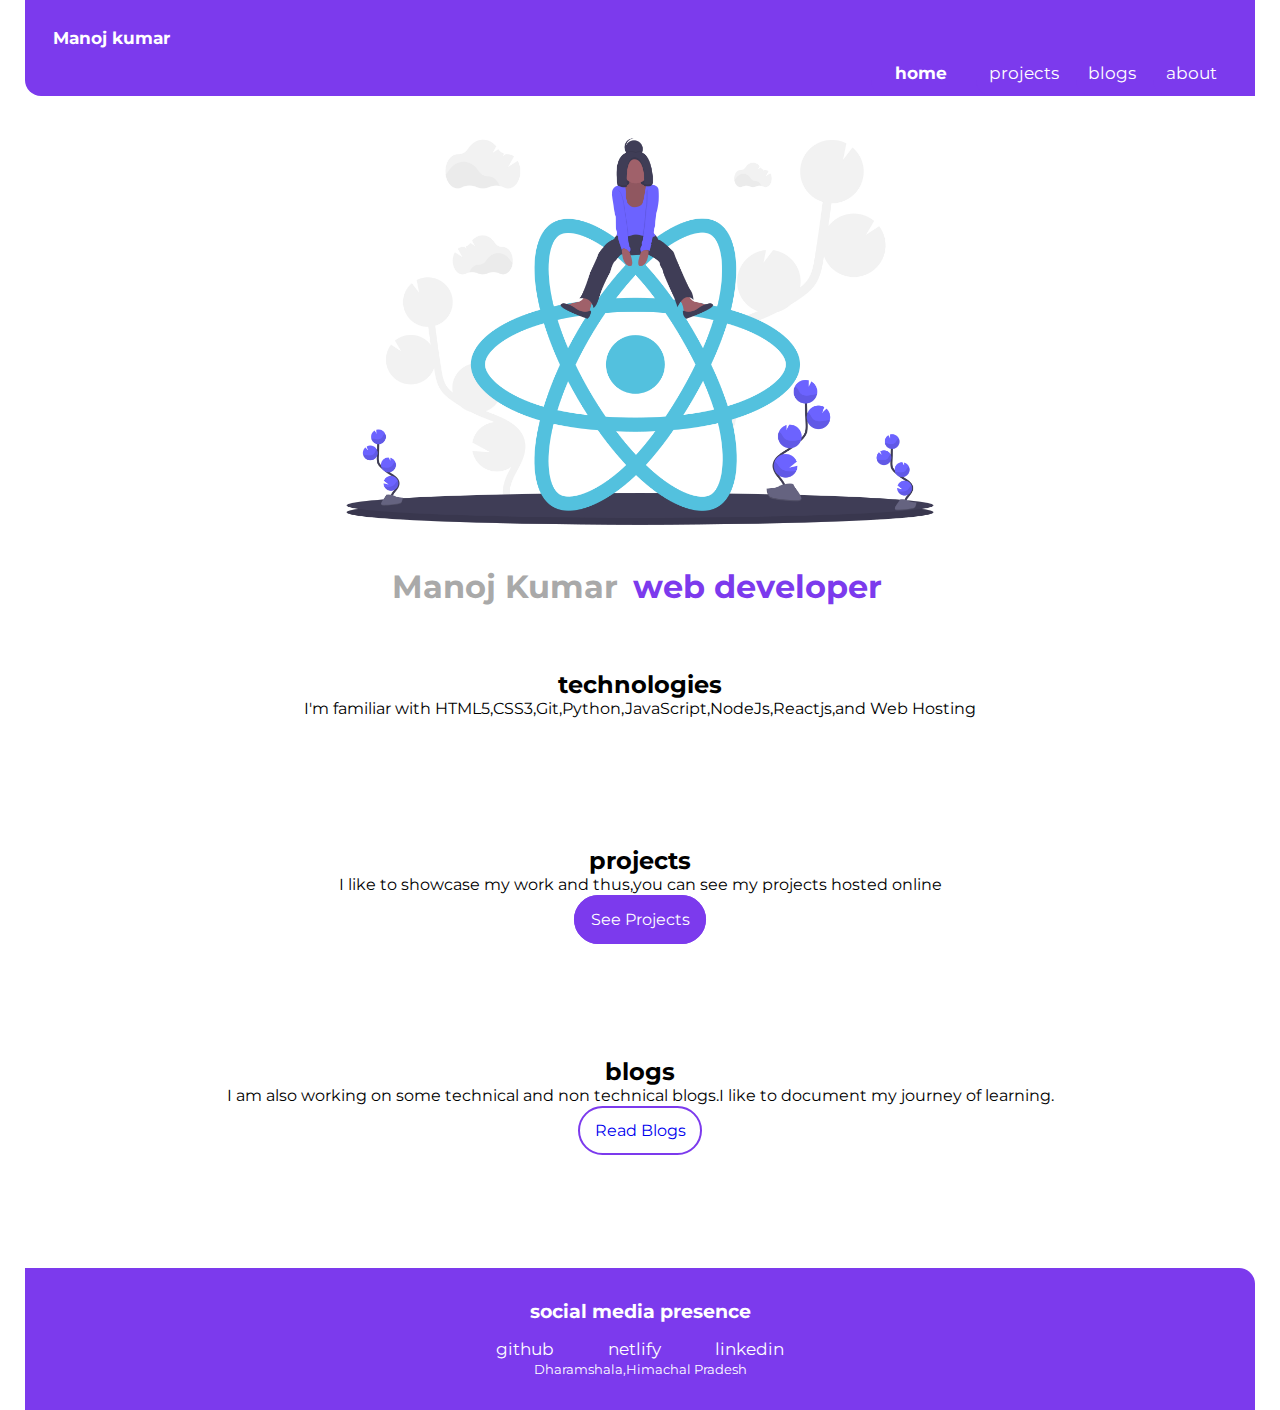
==== index.html @ 336d2aec "initial commit" ====
<!DOCTYPE html>
<html lang="en">

<head>
    <meta charset="UTF-8">
    <meta http-equiv="X-UA-Compatible" content="IE=edge">
    <meta name="viewport" content="width=device-width, initial-scale=1.0">
    <title>home | manoj mumar</title>
    <link rel="preconnect" href="https://fonts.googleapis.com">
    <link rel="preconnect" href="https://fonts.gstatic.com" crossorigin>
    <link href="https://fonts.googleapis.com/css2?family=Montserrat:ital,wght@0,500;0,700;1,400&display=swap"
        rel="stylesheet">
    <link rel="stylesheet" href="style.css">
</head>

<body>
    <header class="head">
        <div class="a-balika">Manoj kumar</div>
        <div style="text-align: right;">
            <a class="head head-link " href="index.html"> <strong> home</strong></a>
            <a class="head head-link" href="project.html">projects</a>
            <a class="head head-link " href="blogs.html">blogs</a>
            <a class="head head-link " href="about.html">about</a>
        </div>
    </header>

    <img class="image" src="./undraw_react_y7wq (1).png" alt="an error" />
    <h1 class="adarsh-head">Manoj Kumar <span style="color: #7c3aed;">web developer</span> </h1>
    <div class="background-color home-para">
        <h2>technologies</h2>
        <p>
            I'm familiar with HTML5,CSS3,Git,Python,JavaScript,NodeJs,Reactjs,and Web Hosting
        </p>
    </div>
    <div class="home-para">
        <h2>projects</h2>
        <p>I like to showcase my work and thus,you can see my projects hosted online
        </p>
    </div>
    <div class="readMore">
        <a class="render-link render-first" href="project.html">See Projects</a>
    </div>
    <div class="home-para">
        <h2>blogs</h2>
        <p>I am also working on some technical and non technical blogs.I like to
            document my journey of learning.
        </p>
    </div>
    <div class="readMore">
        <a class="render-link" href="blogs.html">Read Blogs</a>
    </div>
    <footer class="footer">
        <div>
            <h3>social media presence</h3>
        </div>
        <div class="carry-links">
            <a class="soc-link" href="https://github.com/manojkumar8400" target="_blank">github</a>
            <a class="soc-link sep-two" href="https://app.netlify.com/teams/manojprajapati8400/overview">netlify</a>
            <a class="soc-link" href="https://in.linkedin.com/in/manoj-kumar-340471219">linkedin</a>
        </div>
        <small>Dharamshala,Himachal Pradesh</small>
    </footer>

</body>

</html>
---- style.css ----
*{
    font-family: "Montserrat", sans-serif;
    padding: 0 1%;
    margin: 0;
    box-sizing: border-box; 
}

    /* For Home Css */
    
.head{
    background-color: #7c3aed;
    padding: .8rem;
    border-bottom-left-radius: 1rem;
    color: white;
    }
.a-balika{
    padding: 15px;
    font-size: 17px;
    font-weight: bold;
}
.head-link{
    box-sizing: border-box;
    text-align:right;
    font-size: 17px;
    text-decoration: none;
}
.image{
    display: block;
    margin-left: auto;
    margin-right: auto;
    width: 60%;
    height: auto;
}
.adarsh-head{
    display: block;
    color:darkgray;
    margin-left: auto;
    margin-right: auto;
    width: 50%;
    text-align: center;
    padding-bottom: 4rem;
}
.background-color{
    margin-bottom: 8rem;
}
.home-para{
    padding: 0px 5rem;
    text-align: center;
}
.readMore{
    margin: 1rem 0;
    text-align: center;
    margin-bottom: 8rem;
}
.render-link{
    padding: 0.8rem .9rem;
    border: 2px solid  #7c3aed;
    border-radius: 4rem;
    font-size: 1rem;
    text-decoration: none;
}
.render-first{
    color:#fff ;
    border: 2px solid #7c3aed;
    background-color:#7c3aed ;
}
.footer{
    background-color: #7c3aed;
    padding: 2rem;
    color: white;
    border-top-right-radius:1rem ;
    text-align: center;
}
.sep-two{
    margin: 0 2.5rem;
}
.carry-links{
    text-align: center;
    margin-top: 1rem;
}
.soc-link{
    color: white;
    text-decoration: none;
    padding: 5px;;
    font-size :17px;
    text-align: center;
}

/*       For project Css         */

.my-heading{
    font-size: 2rem;
    text-align: center;
    margin: 7rem;
    color: #6b7280;
}
.prof-los{
    font-size: 1.7rem;
    text-align: center;
    padding: 5px;
}
.small{
    display: block;
    text-align: center;
}
.pro-parag{
    display: block;
    text-align: center;
    padding: 1rem;
}
.proje-link{
    margin: .3rem 0;
    text-align: center;
    padding: 0rem 4rem;
    margin-bottom: 2.5rem;
}
.div-margin{
    margin: 8rem 0;
}

/* For  Blogs css*/

.font-blog{
    text-align: center;
}

#about{
    text-align: left;
    margin:7rem 0;
}
.h3{
    margin: 2rem ;
    padding: 0 5rem;
}
#add-image{
    background-image: url(sunset.jpg);
    background-size: contain;
}
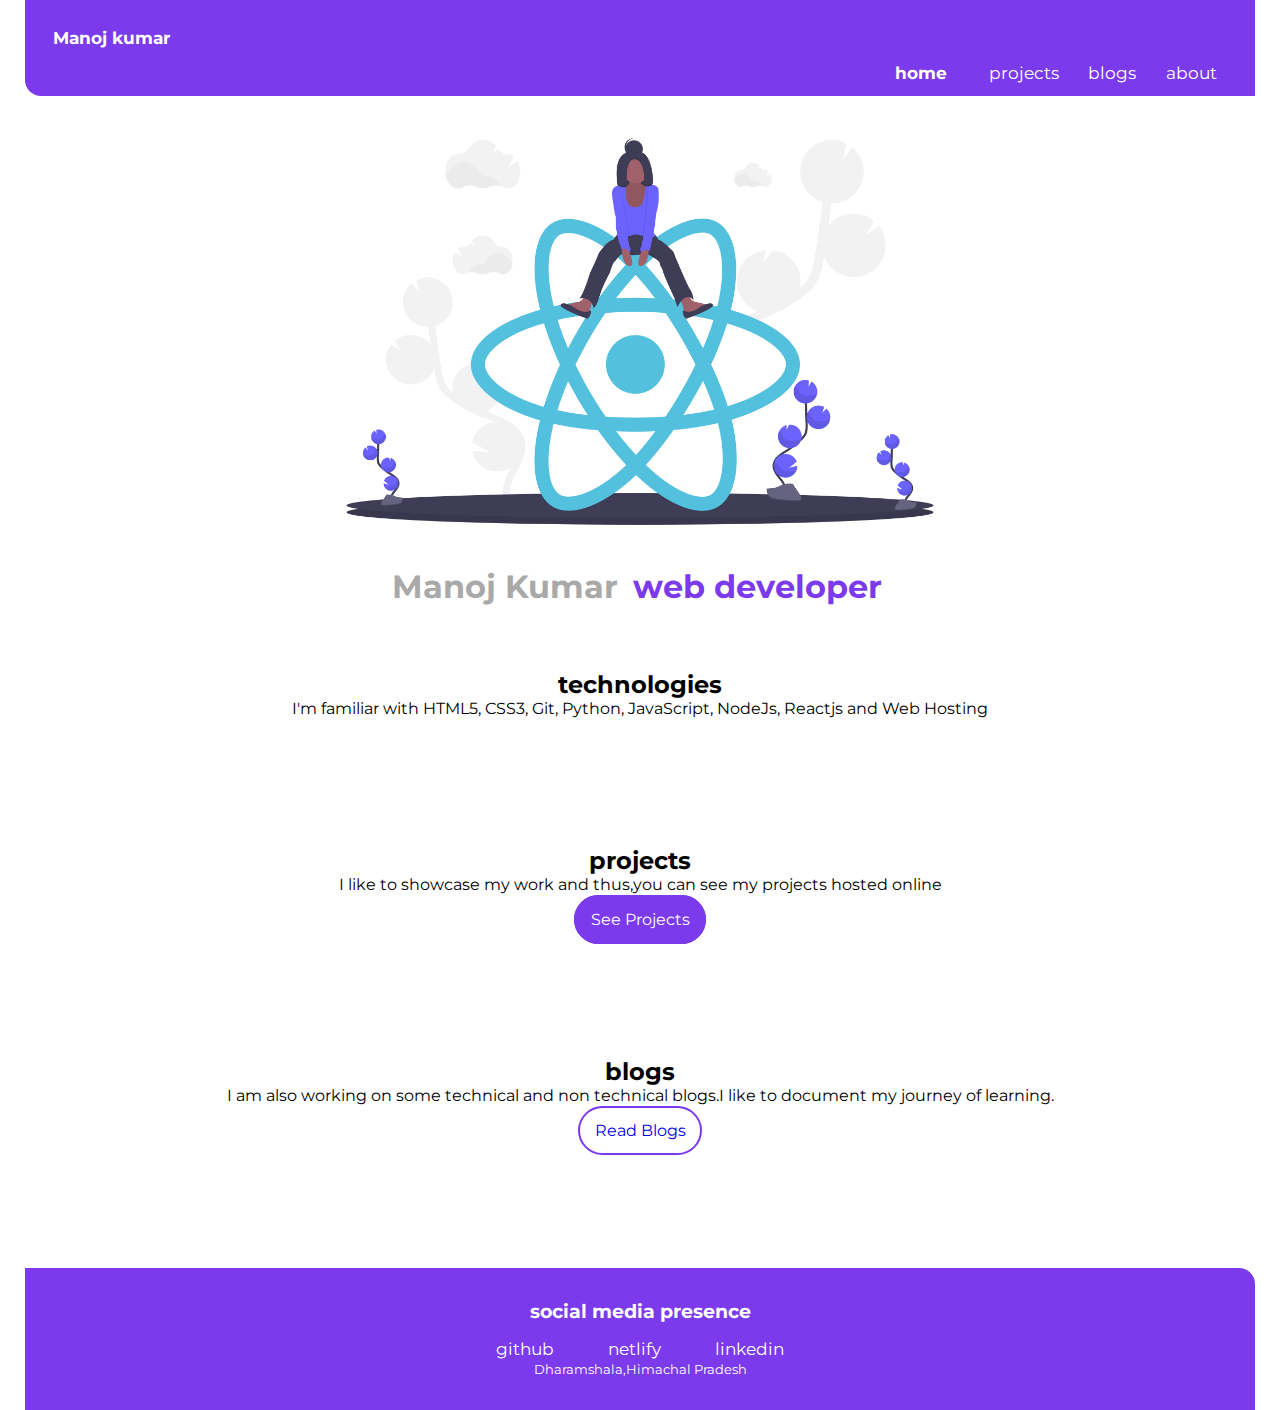
==== commit c7ab5429: "paragraph space commit" ====
--- a/index.html
+++ b/index.html
@@ -29,7 +29,7 @@
     <div class="background-color home-para">
         <h2>technologies</h2>
         <p>
-            I'm familiar with HTML5,CSS3,Git,Python,JavaScript,NodeJs,Reactjs,and Web Hosting
+            I'm familiar with HTML5, CSS3, Git, Python, JavaScript, NodeJs, Reactjs and Web Hosting
         </p>
     </div>
     <div class="home-para">
@@ -63,4 +63,4 @@
 
 </body>
 
-</html>+</html>
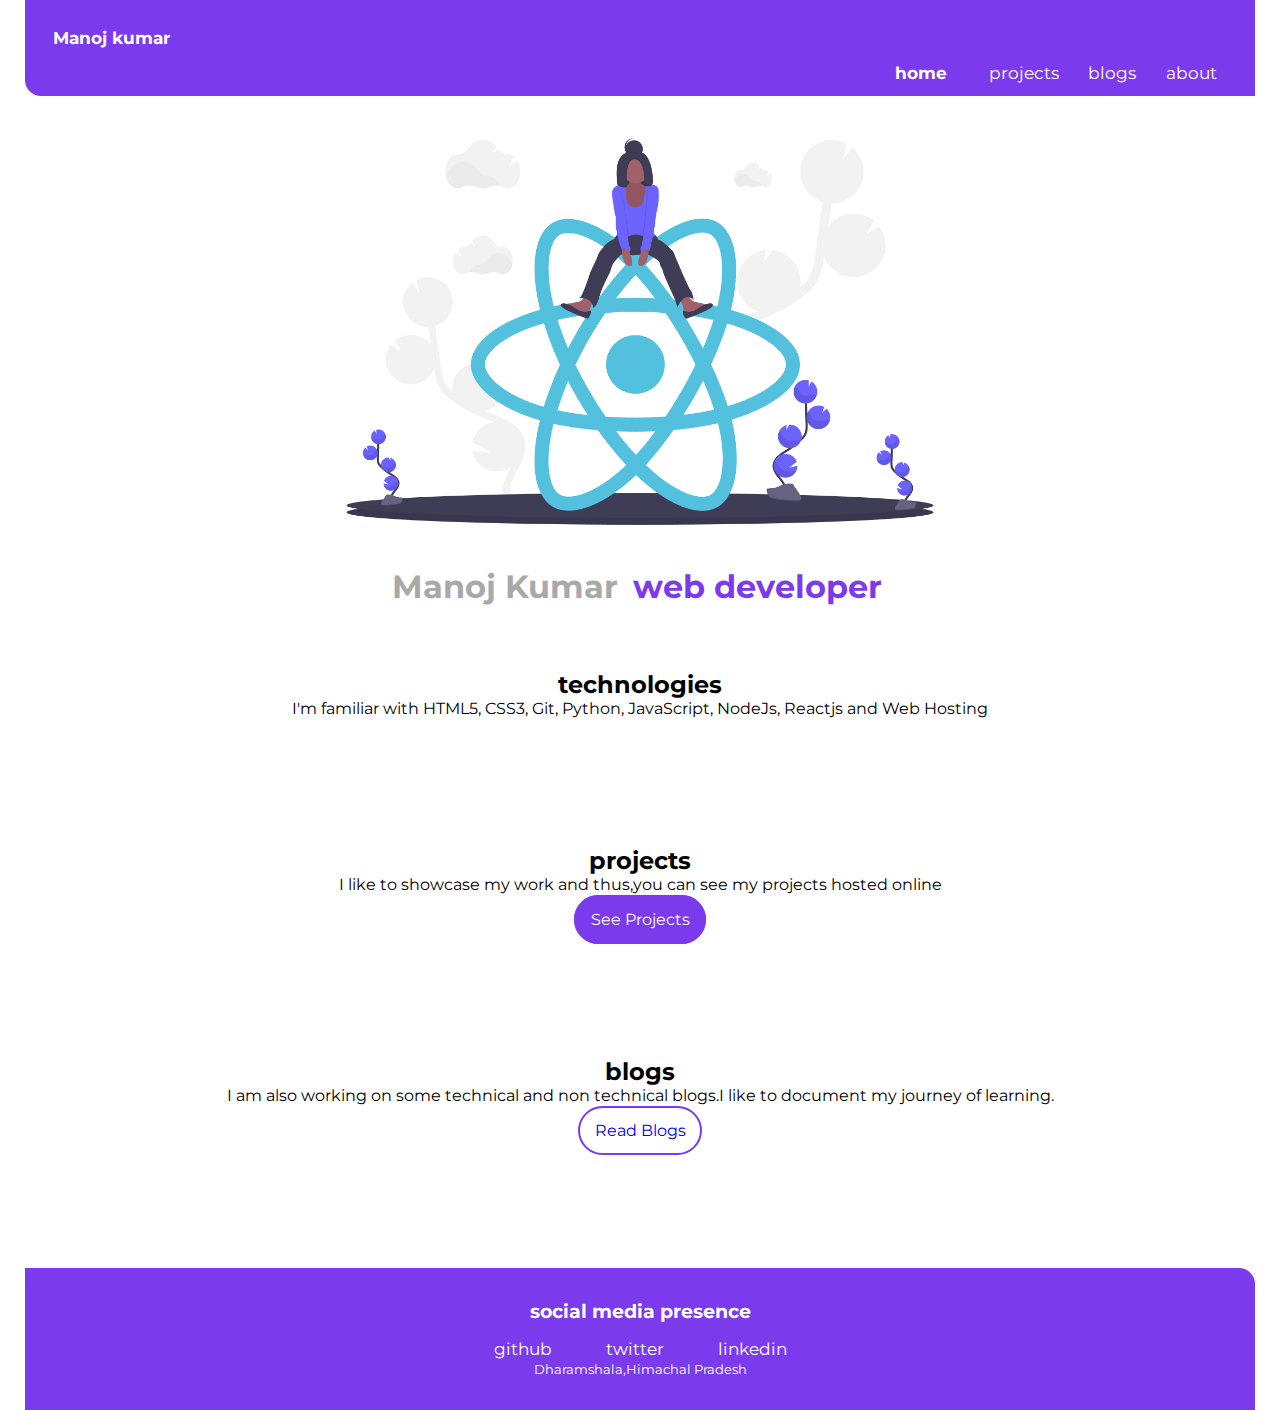
==== commit e2630a93: "add twitter account link" ====
--- a/index.html
+++ b/index.html
@@ -55,7 +55,7 @@
         </div>
         <div class="carry-links">
             <a class="soc-link" href="https://github.com/manojkumar8400" target="_blank">github</a>
-            <a class="soc-link sep-two" href="https://app.netlify.com/teams/manojprajapati8400/overview">netlify</a>
+            <a class="soc-link sep-two" href="https://twitter.com/manoj21_kumar">twitter</a>
             <a class="soc-link" href="https://in.linkedin.com/in/manoj-kumar-340471219">linkedin</a>
         </div>
         <small>Dharamshala,Himachal Pradesh</small>
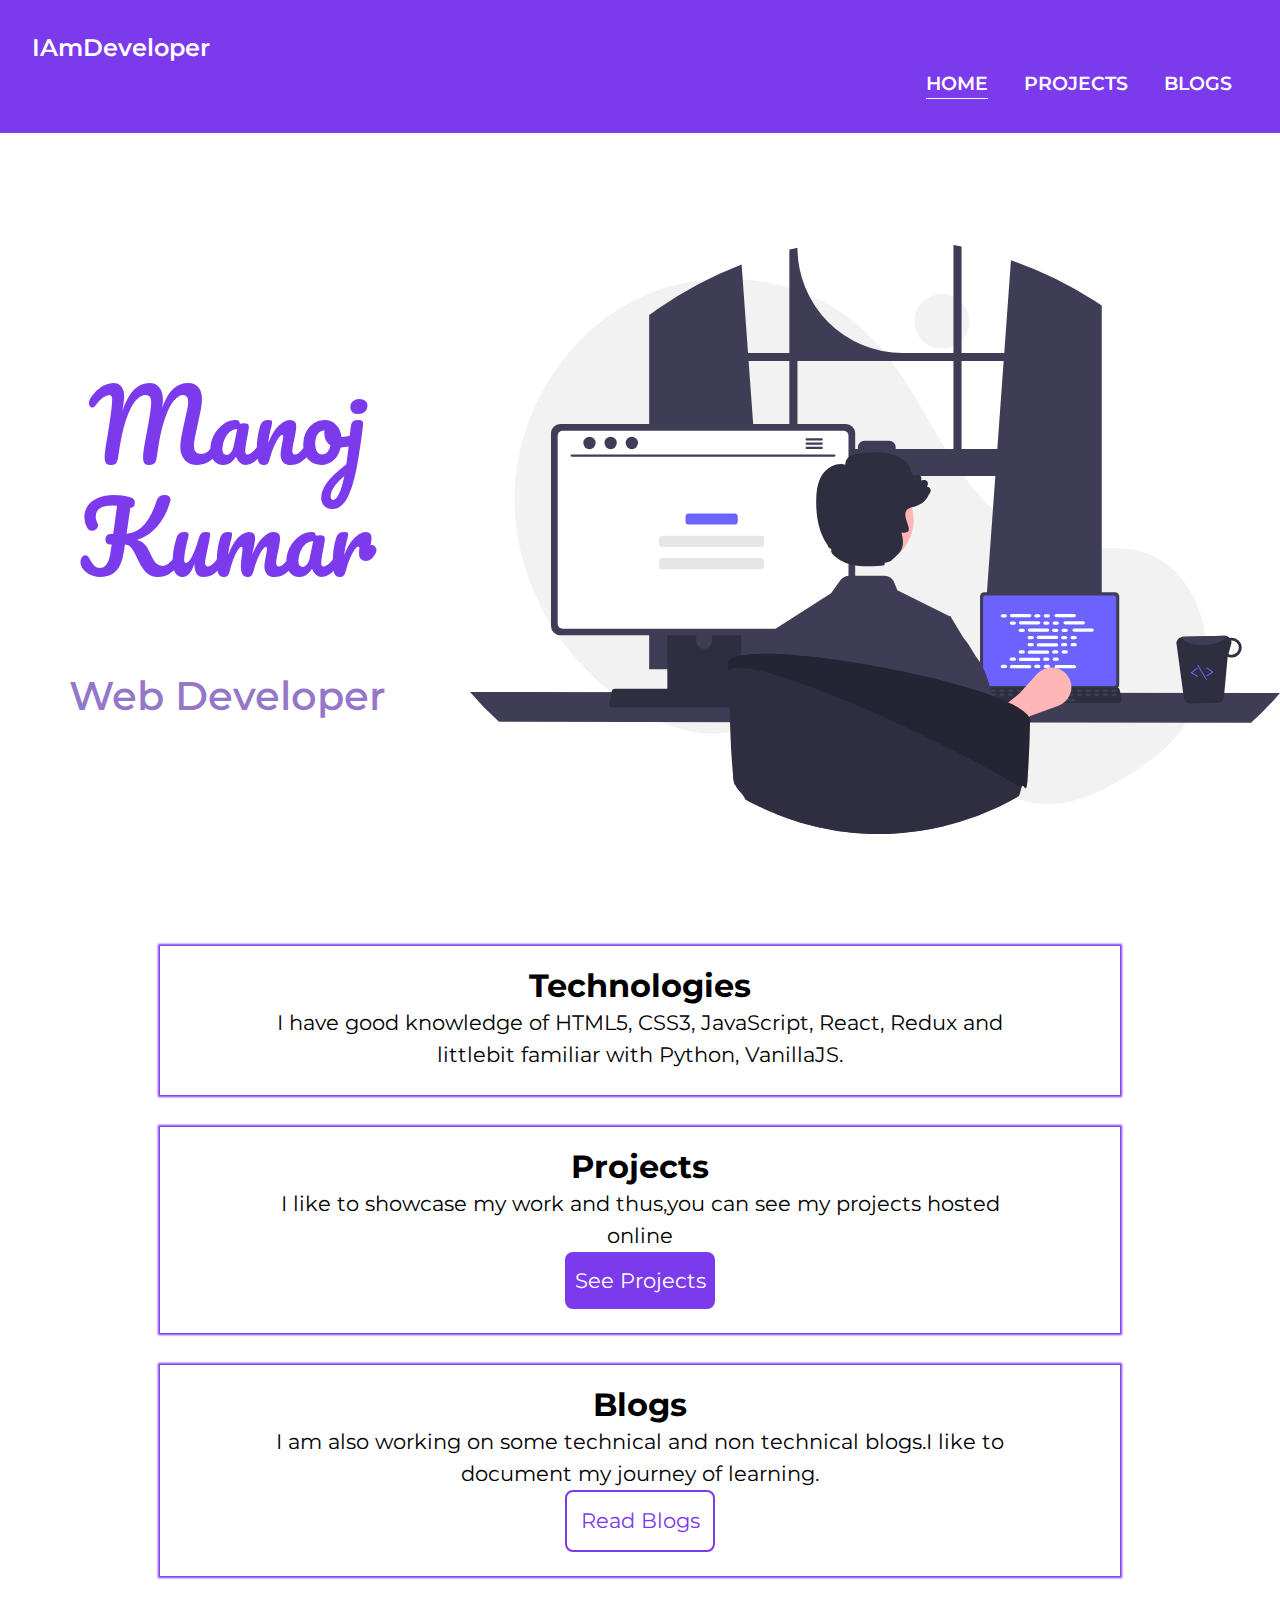
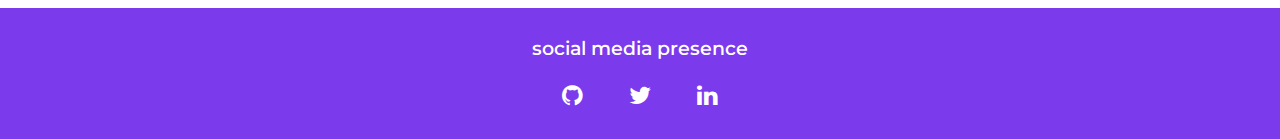
==== commit 6e6b9dee: "fix some bugs and add some projects." ====
--- a/index.html
+++ b/index.html
@@ -5,9 +5,10 @@
     <meta charset="UTF-8">
     <meta http-equiv="X-UA-Compatible" content="IE=edge">
     <meta name="viewport" content="width=device-width, initial-scale=1.0">
-    <title>home | manoj mumar</title>
+    <title>Home | manoj mumar</title>
     <link rel="preconnect" href="https://fonts.googleapis.com">
     <link rel="preconnect" href="https://fonts.gstatic.com" crossorigin>
+    <link rel="stylesheet" href="https://cdnjs.cloudflare.com/ajax/libs/font-awesome/4.7.0/css/font-awesome.min.css">
     <link href="https://fonts.googleapis.com/css2?family=Montserrat:ital,wght@0,500;0,700;1,400&display=swap"
         rel="stylesheet">
     <link rel="stylesheet" href="style.css">
@@ -15,52 +16,49 @@
 
 <body>
     <header class="head">
-        <div class="a-balika">Manoj kumar</div>
-        <div style="text-align: right;">
-            <a class="head head-link " href="index.html"> <strong> home</strong></a>
-            <a class="head head-link" href="project.html">projects</a>
-            <a class="head head-link " href="blogs.html">blogs</a>
-            <a class="head head-link " href="about.html">about</a>
+        <a href="./index.html" class="logo">IAmDeveloper</a>
+        <div class="page-link">
+            <a class="page-link-style" href="index.html">HOME</a>
+            <a href="project.html">PROJECTS</a>
+            <a href="blogs.html">BLOGS</a>
         </div>
     </header>
 
-    <img class="image" src="./undraw_react_y7wq (1).png" alt="an error" />
-    <h1 class="adarsh-head">Manoj Kumar <span style="color: #7c3aed;">web developer</span> </h1>
-    <div class="background-color home-para">
-        <h2>technologies</h2>
+    <div class="home-page-img">
+        <section>
+            <p class="owner-name">Manoj Kumar </p>
+            <p class="career-name"> Web Developer </p>
+        </section>
+        <img class="image" src="./home-img.svg" alt="home img" />
+    </div>
+    <section class="home-technology-section">
+        <h1>Technologies</h1>
         <p>
-            I'm familiar with HTML5, CSS3, Git, Python, JavaScript, NodeJs, Reactjs and Web Hosting
+            I have good knowledge of HTML5, CSS3, JavaScript, React, Redux and littlebit familiar with Python,
+            VanillaJS.
         </p>
-    </div>
-    <div class="home-para">
-        <h2>projects</h2>
-        <p>I like to showcase my work and thus,you can see my projects hosted online
-        </p>
-    </div>
-    <div class="readMore">
-        <a class="render-link render-first" href="project.html">See Projects</a>
-    </div>
-    <div class="home-para">
-        <h2>blogs</h2>
+    </section>
+    <section class="home-project-section">
+        <h1>Projects</h1>
+        <p>I like to showcase my work and thus,you can see my projects hosted online</p>
+        <a class="primary-btn" href="project.html" data-text="See Projects">See Projects</a>
+    </section>
+    <section class="home-blog-section">
+        <h1>Blogs</h1>
         <p>I am also working on some technical and non technical blogs.I like to
-            document my journey of learning.
-        </p>
-    </div>
-    <div class="readMore">
-        <a class="render-link" href="blogs.html">Read Blogs</a>
-    </div>
+            document my journey of learning.</p>
+        <a class="secondary-btn" href="blogs.html" data-text="Read Blogs">Read Blogs</a>
+    </section>
     <footer class="footer">
-        <div>
-            <h3>social media presence</h3>
+        <p>social media presence</p>
+        <div class="social-media-links">
+            <a href="https://github.com/manojkumar8400" target="_blank"><i class="fa fa-github"></i></a>
+            <a href="https://twitter.com/manoj21_kumar" target="_blank"><i class="fa fa-twitter"></i></a>
+            <a href="https://in.linkedin.com/in/manoj-kumar-340471219" target="_blank"><i
+                    class="fa fa-linkedin"></i></a>
         </div>
-        <div class="carry-links">
-            <a class="soc-link" href="https://github.com/manojkumar8400" target="_blank">github</a>
-            <a class="soc-link sep-two" href="https://twitter.com/manoj21_kumar">twitter</a>
-            <a class="soc-link" href="https://in.linkedin.com/in/manoj-kumar-340471219">linkedin</a>
-        </div>
-        <small>Dharamshala,Himachal Pradesh</small>
     </footer>
 
 </body>
 
-</html>
+</html>--- a/style.css
+++ b/style.css
@@ -1,138 +1,259 @@
-*{
+@import url('https://fonts.googleapis.com/css2?family=Pacifico&display=swap');
+
+* {
     font-family: "Montserrat", sans-serif;
-    padding: 0 1%;
+    padding: 0;
     margin: 0;
-    box-sizing: border-box; 
-}
-
-    /* For Home Css */
-    
-.head{
-    background-color: #7c3aed;
-    padding: .8rem;
-    border-bottom-left-radius: 1rem;
-    color: white;
-    }
-.a-balika{
-    padding: 15px;
-    font-size: 17px;
-    font-weight: bold;
-}
-.head-link{
     box-sizing: border-box;
-    text-align:right;
-    font-size: 17px;
-    text-decoration: none;
-}
-.image{
+    line-height: 2rem;
+}
+
+html {
+    font-size: 16px;
+}
+
+:root {
+    --primary-color: #7c3aed;
+    --secondary-color: rgb(255, 255, 255);
+    --gray: rgb(169, 169, 169);
+    --white: white;
+}
+
+/*                      For Home Css */
+
+.head {
+    background-color: var(--primary-color);
+    padding: 2rem;
+    color: var(--secondary-color);
+}
+
+.logo {
+    text-decoration: none;
+    color: var(--secondary-color);
+    font-size: 1.5rem;
+    font-weight: 600;
+}
+
+.page-link {
+    text-align: right;
+}
+
+.page-link a {
+    font-size: 1.2rem;
+    color: var(--secondary-color);
+    text-decoration: none;
+    margin: 0 1rem;
+    padding-bottom: 3px;
+    font-weight: 600;
+}
+
+.page-link-style {
+    border-bottom: 1px solid;
+    transition: .5s;
+}
+
+.home-page-img {
+    display: grid;
+    grid-template-columns: repeat(2, 1fr);
+    align-items: center;
+    justify-content: center;
+    gap: 1rem;
+    margin: 7rem 0;
+}
+
+.image {
+    width: 90vh;
+}
+
+.owner-name {
+    line-height: 7rem;
+    font-size: 6rem;
+    color: var(--gray);
+    text-align: center;
+    font-family: 'Pacifico', cursive;
+    color: var(--primary-color);
+}
+
+.career-name {
+    text-align: center;
+    font-size: 2.5rem;
+    margin-top: 5.5rem;
+    color: #9577c9;
+    font-weight: 550;
+}
+
+.owner-name span,
+.page-heading span {
+    color: var(--primary-color);
+}
+
+.secondary-btn,
+.primary-btn {
     display: block;
-    margin-left: auto;
-    margin-right: auto;
-    width: 60%;
-    height: auto;
-}
-.adarsh-head{
-    display: block;
-    color:darkgray;
-    margin-left: auto;
-    margin-right: auto;
-    width: 50%;
-    text-align: center;
-    padding-bottom: 4rem;
-}
-.background-color{
-    margin-bottom: 8rem;
-}
-.home-para{
-    padding: 0px 5rem;
-    text-align: center;
-}
-.readMore{
-    margin: 1rem 0;
-    text-align: center;
-    margin-bottom: 8rem;
-}
-.render-link{
-    padding: 0.8rem .9rem;
-    border: 2px solid  #7c3aed;
-    border-radius: 4rem;
-    font-size: 1rem;
-    text-decoration: none;
-}
-.render-first{
-    color:#fff ;
-    border: 2px solid #7c3aed;
-    background-color:#7c3aed ;
-}
-.footer{
-    background-color: #7c3aed;
-    padding: 2rem;
-    color: white;
-    border-top-right-radius:1rem ;
-    text-align: center;
-}
-.sep-two{
-    margin: 0 2.5rem;
-}
-.carry-links{
+    margin: auto;
+    color: var(--white);
+    font-size: 1.3rem;
+    position: relative;
+    width: fit-content;
+    text-decoration: none;
+    padding: .8rem 0;
+    width: 150px;
+    tab-size: center;
+    border-radius: .5rem;
+    background-color: var(--primary-color);
+}
+
+.secondary-btn {
+    background-color: var(--white);
+    color: var(--primary-color);
+    border: 2px solid;
+}
+
+.primary-btn::after {
+    border: 2px solid var(--primary-color);
+    content: attr(data-text);
+    position: absolute;
+    top: 0%;
+    left: 0%;
+    width: 100%;
+    padding: .7rem 0;
+    background-color: var(--white);
+    border-radius: .5rem;
+    color: var(--primary-color);
+    transition: .3s;
+    transform-origin: bottom;
+    transform: rotateX(90deg) translateY(30px);
+}
+
+.secondary-btn::after {
+    content: attr(data-text);
+    position: absolute;
+    top: 0%;
+    left: 0%;
+    width: 100%;
+    padding: .8rem 0;
+    background-color: var(--primary-color);
+    color: var(--white);
+    border-radius: .3rem;
+    color: var(--white);
+    transition: .3s;
+    transform-origin: bottom;
+    transform: rotateX(90deg) translateY(30px);
+}
+
+.secondary-btn:hover::after,
+.primary-btn:hover::after {
+    transform: rotateX(0deg) translateY(0);
+}
+
+.home-blog-section,
+.home-project-section,
+.home-technology-section {
+    text-align: center;
+    margin-bottom: 3rem;
+}
+
+.home-blog-section p,
+.home-project-section p,
+.home-technology-section p {
+    font-size: 1.3rem;
+    width: 82vh;
+    margin: auto;
+    margin-top: .3rem;
+}
+
+.footer {
+    background-color: var(--primary-color);
+    padding: 1.5rem;
+    color: var(--secondary-color);
+    text-align: center;
+}
+
+.footer p {
+    font-size: 1.2rem;
+    font-weight: 550;
+}
+
+.social-media-links {
     text-align: center;
     margin-top: 1rem;
 }
-.soc-link{
-    color: white;
-    text-decoration: none;
-    padding: 5px;;
-    font-size :17px;
-    text-align: center;
-}
-
-/*       For project Css         */
-
-.my-heading{
+
+.social-media-links a {
+    color: var(--secondary-color);
+    text-decoration: none;
+    margin: 0 1rem;
+    padding: 5px;
+    ;
+    font-size: 1.5rem;
+    text-align: center;
+}
+
+/*                          For project Css         */
+
+.home-technology-section,
+.home-project-section,
+.home-blog-section,
+.blog-section,
+.project-section {
+    box-shadow: 0 0 2px 2px var(--primary-color);
+    text-align: center;
+    width: 75vw;
+    padding: 1.5rem;
+    margin: auto;
+    margin-bottom: 2rem;
+}
+
+.home-technology-section:hover,
+.home-project-section:hover,
+.home-blog-section:hover,
+.blog-section:hover,
+.project-section:hover {
+    box-shadow: 0 0 3px 4px var(--primary-color);
+}
+
+.page-heading {
     font-size: 2rem;
     text-align: center;
-    margin: 7rem;
-    color: #6b7280;
-}
-.prof-los{
-    font-size: 1.7rem;
-    text-align: center;
-    padding: 5px;
-}
-.small{
-    display: block;
-    text-align: center;
-}
-.pro-parag{
-    display: block;
-    text-align: center;
-    padding: 1rem;
-}
-.proje-link{
+    margin: 6rem;
+    color: var(--gray);
+}
+
+.project-section h2 {
+    text-align: center;
+}
+
+.small-txt {
+    margin-top: 3px;
+    text-align: center;
+}
+
+.about-project {
+    width: 100vh;
+    font-size: 1.3rem;
+    text-align: center;
+    margin: auto;
+}
+
+.proje-link {
     margin: .3rem 0;
     text-align: center;
     padding: 0rem 4rem;
     margin-bottom: 2.5rem;
 }
-.div-margin{
-    margin: 8rem 0;
-}
-
-/* For  Blogs css*/
-
-.font-blog{
-    text-align: center;
-}
-
-#about{
-    text-align: left;
-    margin:7rem 0;
-}
-.h3{
-    margin: 2rem ;
-    padding: 0 5rem;
-}
-#add-image{
-    background-image: url(sunset.jpg);
-    background-size: contain;
+
+/*                          For  Blogs css*/
+
+.blog-section h2 {
+    text-align: center;
+}
+
+.about-blog {
+    font-size: 1.3rem;
+    width: 100vh;
+    margin: auto;
+}
+
+.font-blog {
+    text-align: center;
 }